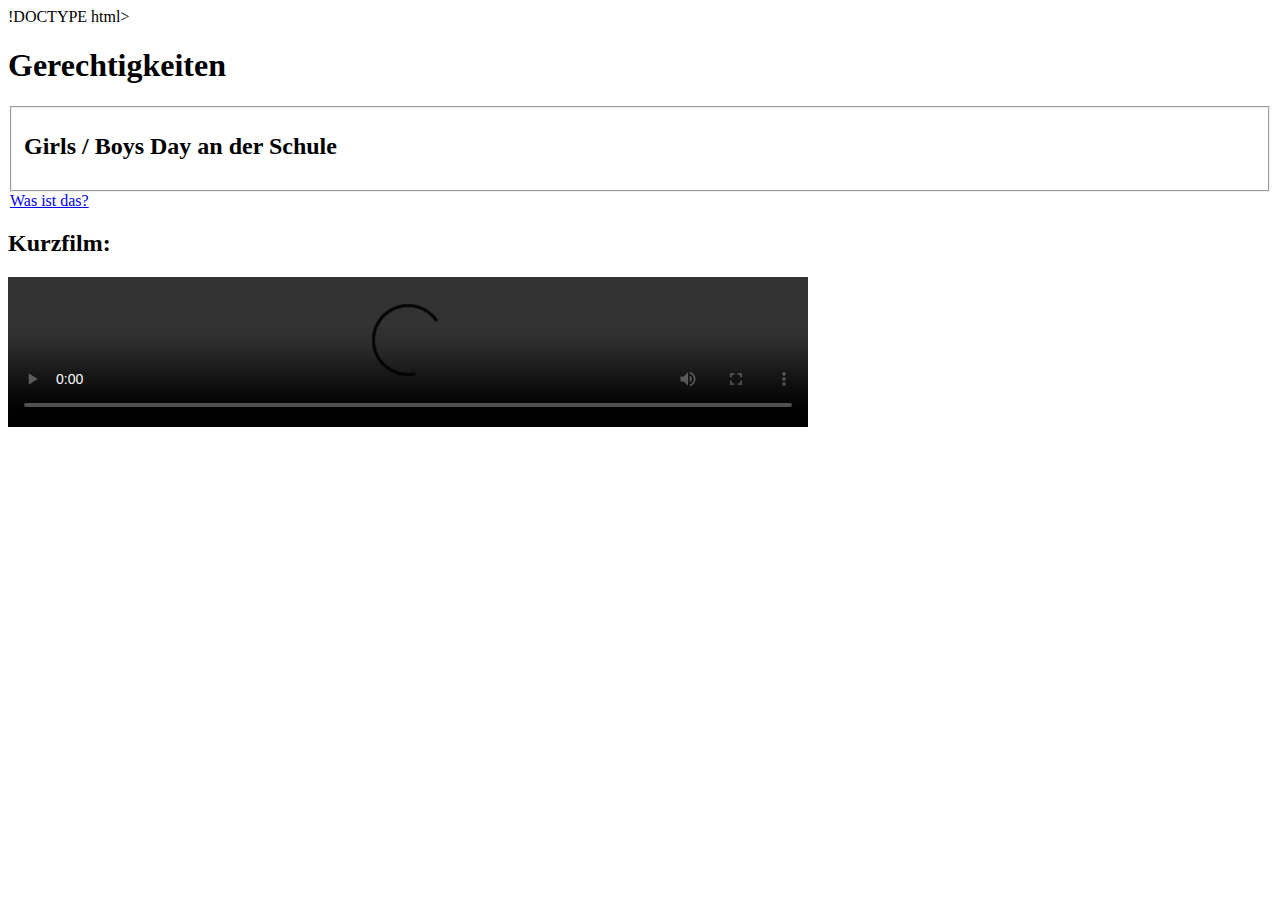
==== extra/index.html @ bfb8bd8e "Update index.html" ====
!DOCTYPE html>
<html lang="de">

<head>
    <title>Gerechtigkeiten</title>
    <meta charset="UTF-8">
    <meta name="viewport" content="width=device-width, initial-scale=1.0">
    <link href="frauen-rechte.css" rel="stylesheet">
</head>

<body>
    <div class="container">
        <header>
            <h1>Gerechtigkeiten</h1>
        </header>

        <section class="section-content">
            <fieldset class="section-box">
                <div class="heading-1">
                    <h2>Girls / Boys Day an der Schule</h2>
                </div>
            </fieldset>

            <div class="was-das-container">
                <legend class="was-das">
                    <a href="extra/index.html">Was ist das?</a>
                </legend>
            </div>
        </section>

        <section class="Kurzfilm">
            <h2>Kurzfilm:</h2>
            <video width="800" controls>
                <source src="Blue_Sky_and_Clouds_Timelapse_0892__Videvo.mp4" type="video/mp4">
                Ihr Browser unterstützt das Video-Tag nicht.
            </video>
        </section>
    </div>
</body>

</html>
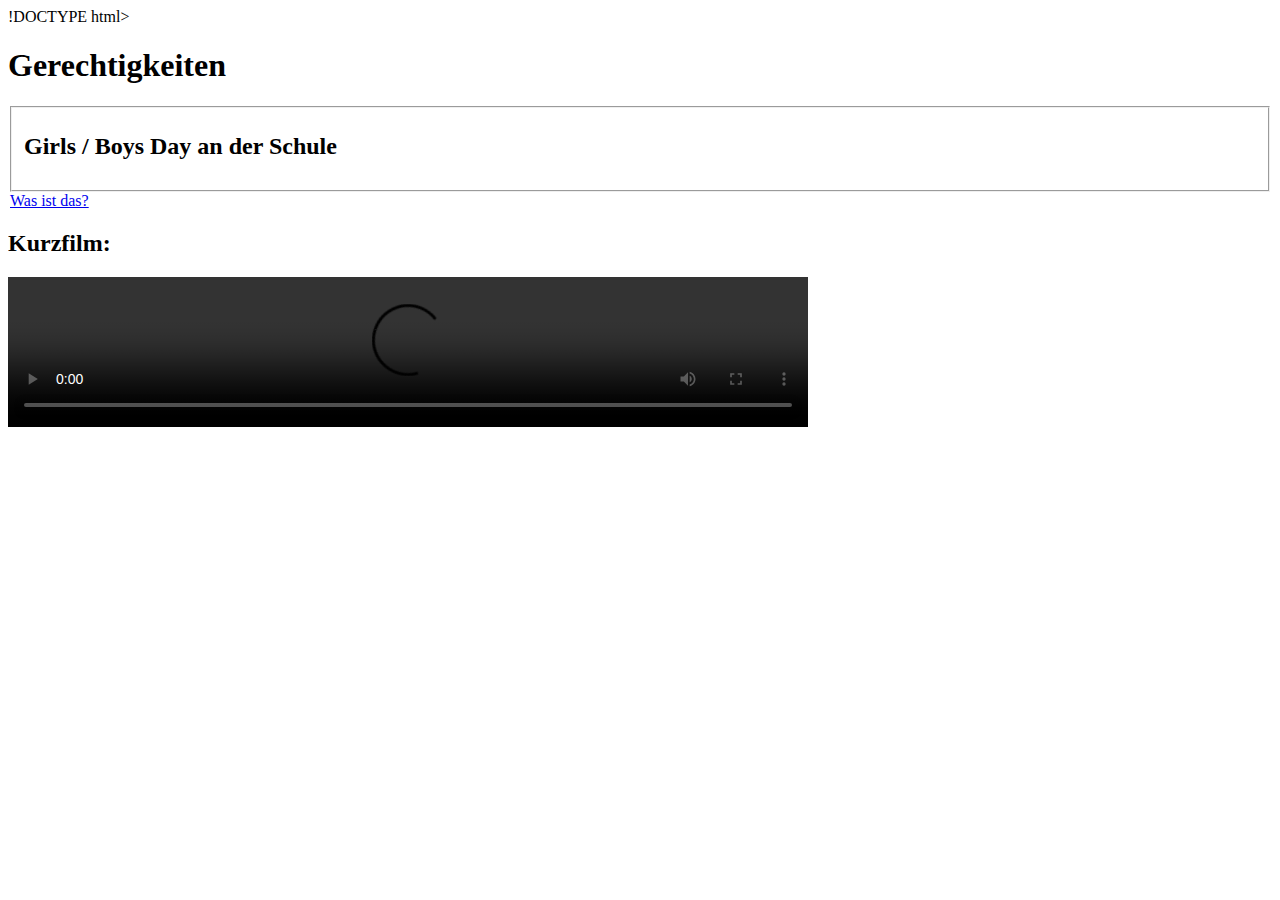
==== commit abee7064: "Update index.html" ====
--- a/extra/index.html
+++ b/extra/index.html
@@ -23,7 +23,7 @@
 
             <div class="was-das-container">
                 <legend class="was-das">
-                    <a href="extra/index.html">Was ist das?</a>
+                    <a href="index2.html">Was ist das?</a>
                 </legend>
             </div>
         </section>
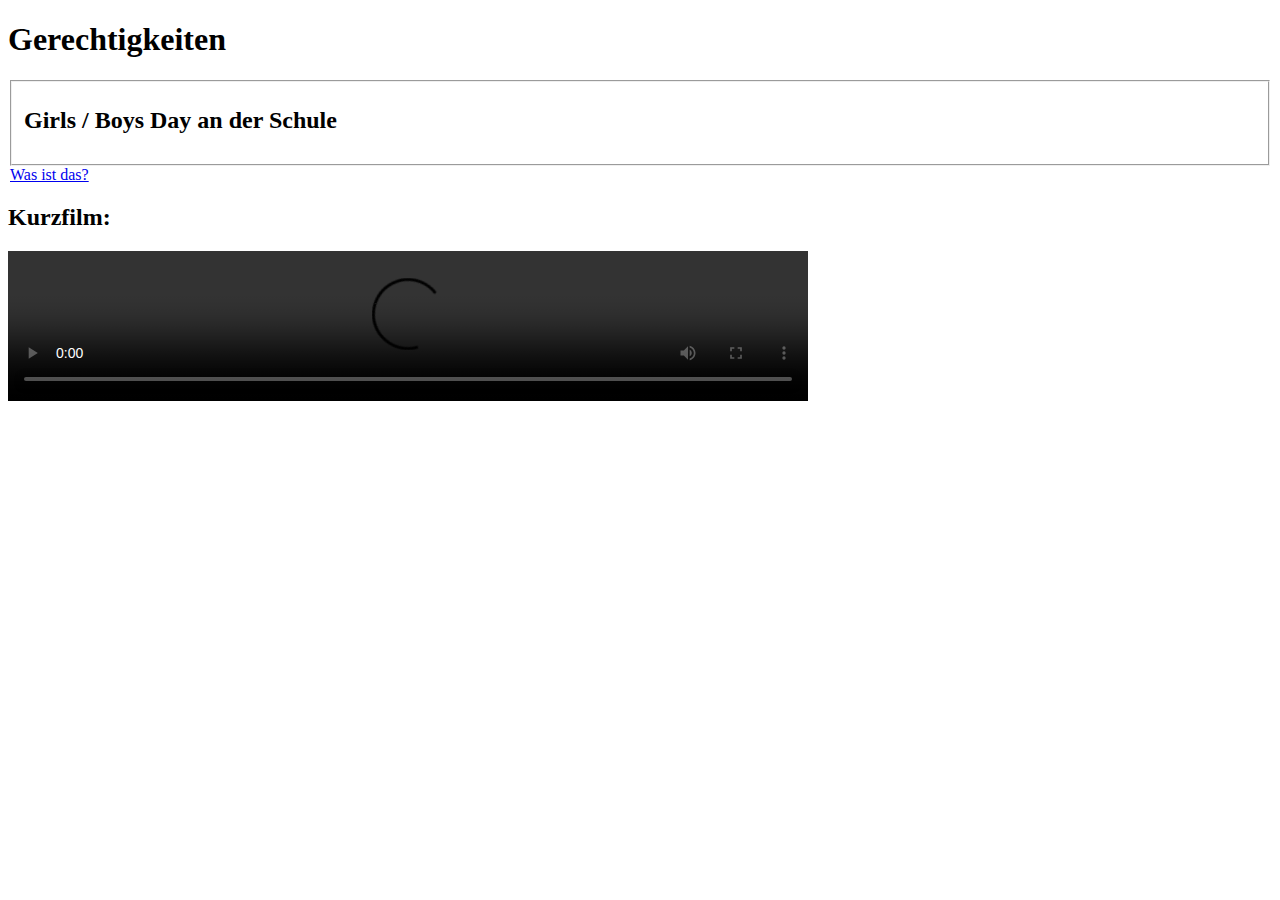
==== commit f3bf1527: "Update index.html" ====
--- a/extra/index.html
+++ b/extra/index.html
@@ -1,4 +1,4 @@
-!DOCTYPE html>
+<!DOCTYPE html>
 <html lang="de">
 
 <head>
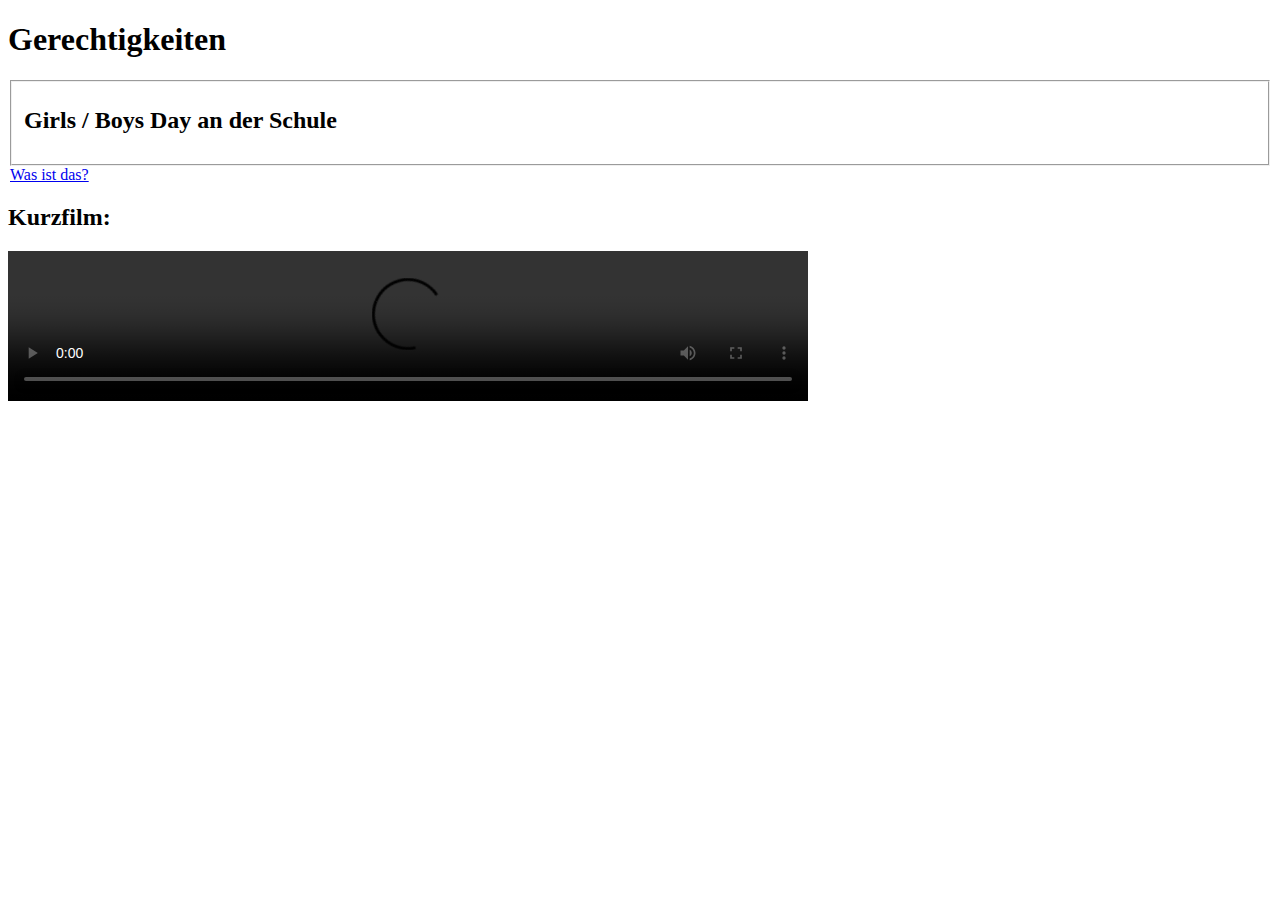
==== commit 655cca46: "Update index.html" ====
--- a/extra/index.html
+++ b/extra/index.html
@@ -23,7 +23,7 @@
 
             <div class="was-das-container">
                 <legend class="was-das">
-                    <a href="index2.html">Was ist das?</a>
+                    <a href="extra/index2.html">Was ist das?</a>
                 </legend>
             </div>
         </section>
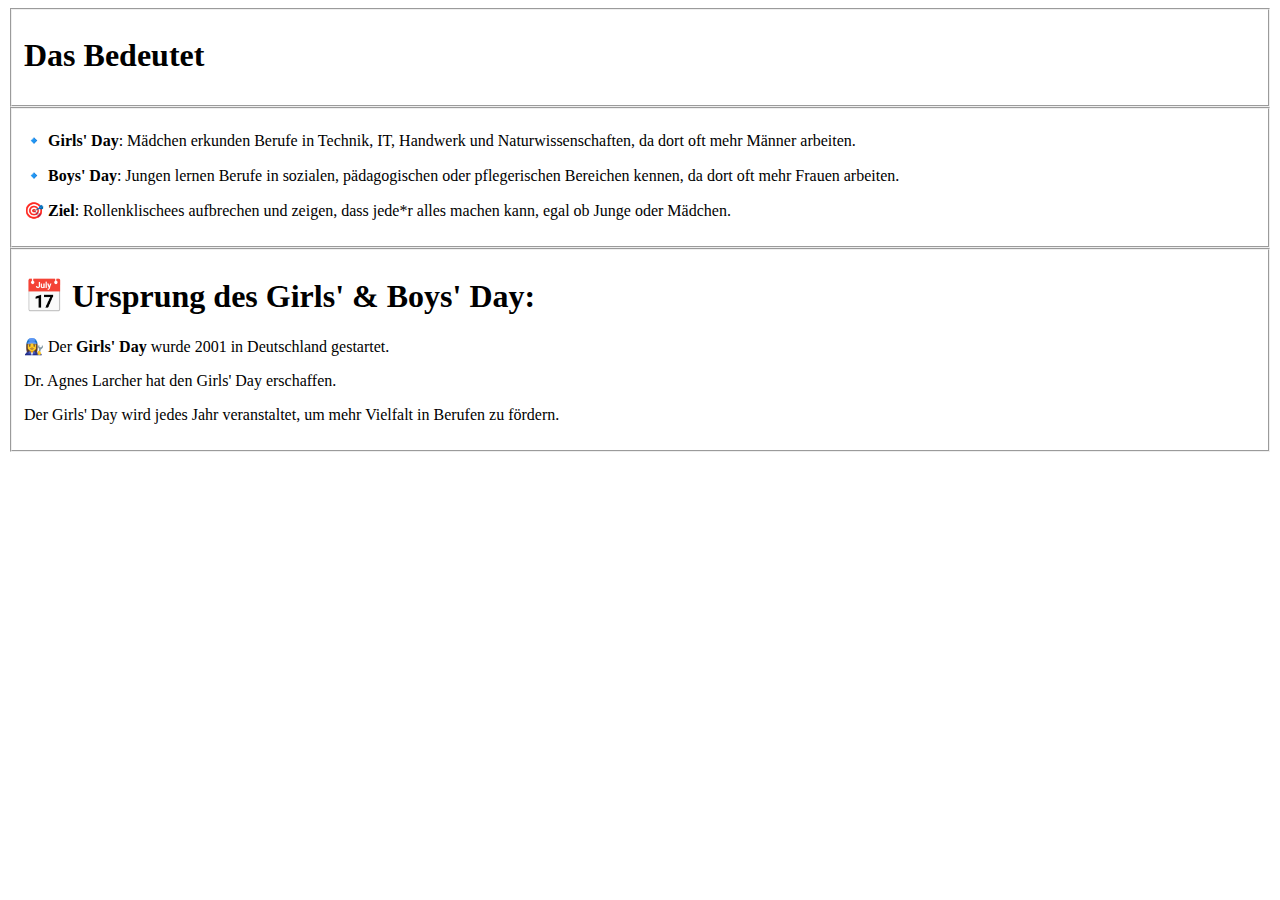
==== commit 25557572: "Update index.html" ====
--- a/extra/index.html
+++ b/extra/index.html
@@ -2,39 +2,34 @@
 <html lang="de">
 
 <head>
-    <title>Gerechtigkeiten</title>
+    <title>Was ist das?</title>
     <meta charset="UTF-8">
     <meta name="viewport" content="width=device-width, initial-scale=1.0">
-    <link href="frauen-rechte.css" rel="stylesheet">
+    <link href="was-das.css" rel="stylesheet">
 </head>
 
 <body>
-    <div class="container">
-        <header>
-            <h1>Gerechtigkeiten</h1>
-        </header>
+    <div class="heading">
+        <fieldset>
+            <h1>Das Bedeutet</h1>
+        </fieldset>
+    </div>
 
-        <section class="section-content">
-            <fieldset class="section-box">
-                <div class="heading-1">
-                    <h2>Girls / Boys Day an der Schule</h2>
-                </div>
-            </fieldset>
+    <div class="content">
+        <fieldset>
+            <p>🔹 <strong>Girls' Day</strong>: Mädchen erkunden Berufe in Technik, IT, Handwerk und Naturwissenschaften, da dort oft mehr Männer arbeiten.</p>
+            <p>🔹 <strong>Boys' Day</strong>: Jungen lernen Berufe in sozialen, pädagogischen oder pflegerischen Bereichen kennen, da dort oft mehr Frauen arbeiten.</p>
+            <p>🎯 <strong>Ziel</strong>: Rollenklischees aufbrechen und zeigen, dass jede*r alles machen kann, egal ob Junge oder Mädchen.</p>
+        </fieldset>
+    </div>
 
-            <div class="was-das-container">
-                <legend class="was-das">
-                    <a href="extra/index2.html">Was ist das?</a>
-                </legend>
-            </div>
-        </section>
-
-        <section class="Kurzfilm">
-            <h2>Kurzfilm:</h2>
-            <video width="800" controls>
-                <source src="Blue_Sky_and_Clouds_Timelapse_0892__Videvo.mp4" type="video/mp4">
-                Ihr Browser unterstützt das Video-Tag nicht.
-            </video>
-        </section>
+    <div class="content-2">
+        <fieldset>
+            <h1>📅 Ursprung des Girls' & Boys' Day:</h1>
+            <p>👩‍🔧 Der <strong>Girls' Day</strong> wurde 2001 in Deutschland gestartet.</p>
+            <p>Dr. Agnes Larcher hat den Girls' Day erschaffen.</p>
+            <p>Der Girls' Day wird jedes Jahr veranstaltet, um mehr Vielfalt in Berufen zu fördern.</p>
+        </fieldset>
     </div>
 </body>
 
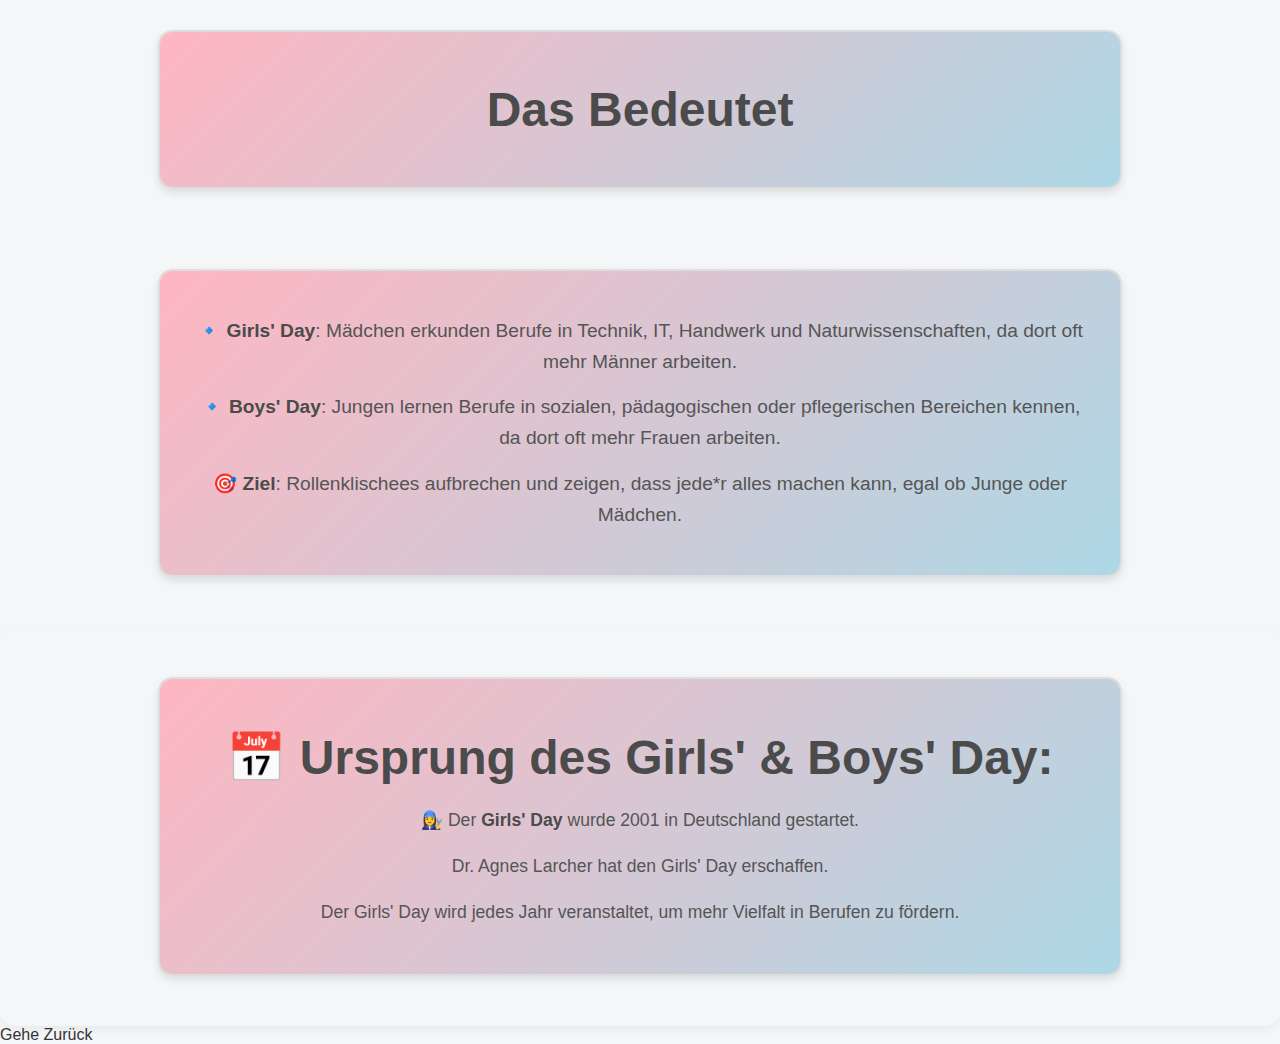
==== commit 04b64f8f: "Update index.html" ====
--- a/extra/index.html
+++ b/extra/index.html
@@ -31,6 +31,9 @@
             <p>Der Girls' Day wird jedes Jahr veranstaltet, um mehr Vielfalt in Berufen zu fördern.</p>
         </fieldset>
     </div>
+    <div class="button"
+        <button onclick="goToZurück()">Gehe Zurück</button>
+    </div>
+   <script src="was-das.js"></script>
 </body>
-
 </html>
--- a/extra/was-das.css
+++ b/extra/was-das.css
@@ -0,0 +1,77 @@
+body {
+    font-family: 'Arial', sans-serif;
+    background-color: #f4f6f8; /* Sanftes, modernes Grau */
+    color: #333;
+    margin: 0;
+    padding: 0;
+}
+
+h1 {
+    color: #4b4b4b;
+    font-size: 3em;
+    margin: 20px 0;
+    font-weight: 600;
+}
+
+fieldset {
+    border-radius: 15px;
+    margin: 30px auto;
+    padding: 30px;
+    width: 80%;
+    max-width: 900px;
+    text-align: center;
+    background: linear-gradient(135deg, #ffb6c1, #add8e6); /* Sanfte, ansprechende Farben */
+    border: 2px solid #ddd;
+    box-shadow: 0 4px 8px rgba(0, 0, 0, 0.1);
+}
+
+legend {
+    font-size: 2em;
+    font-weight: bold;
+    color: #4b4b4b;
+}
+
+.content, .content-2 {
+    padding: 20px;
+}
+
+.content p {
+    font-size: 1.2em;
+    line-height: 1.6;
+    margin: 15px 0;
+}
+
+.content-2 {
+    border-radius: 15px;
+    box-shadow: 0 4px 8px rgba(0, 0, 0, 0.05);
+    padding: 20px;
+}
+
+strong {
+    color: #4b4b4b;
+    font-weight: bold;
+}
+
+p {
+    font-size: 1.1em;
+    color: #555;
+    line-height: 1.6;
+}
+
+/* Verfeinerte Styling für Links */
+a {
+    color: #4b8bbe;
+    text-decoration: none;
+    font-weight: 500;
+    transition: color 0.3s ease;
+}
+
+a:hover {
+    color: #3a7ca5;
+}
+
+@media (max-width: 768px) {
+    fieldset {
+        width: 90%;
+    }
+}
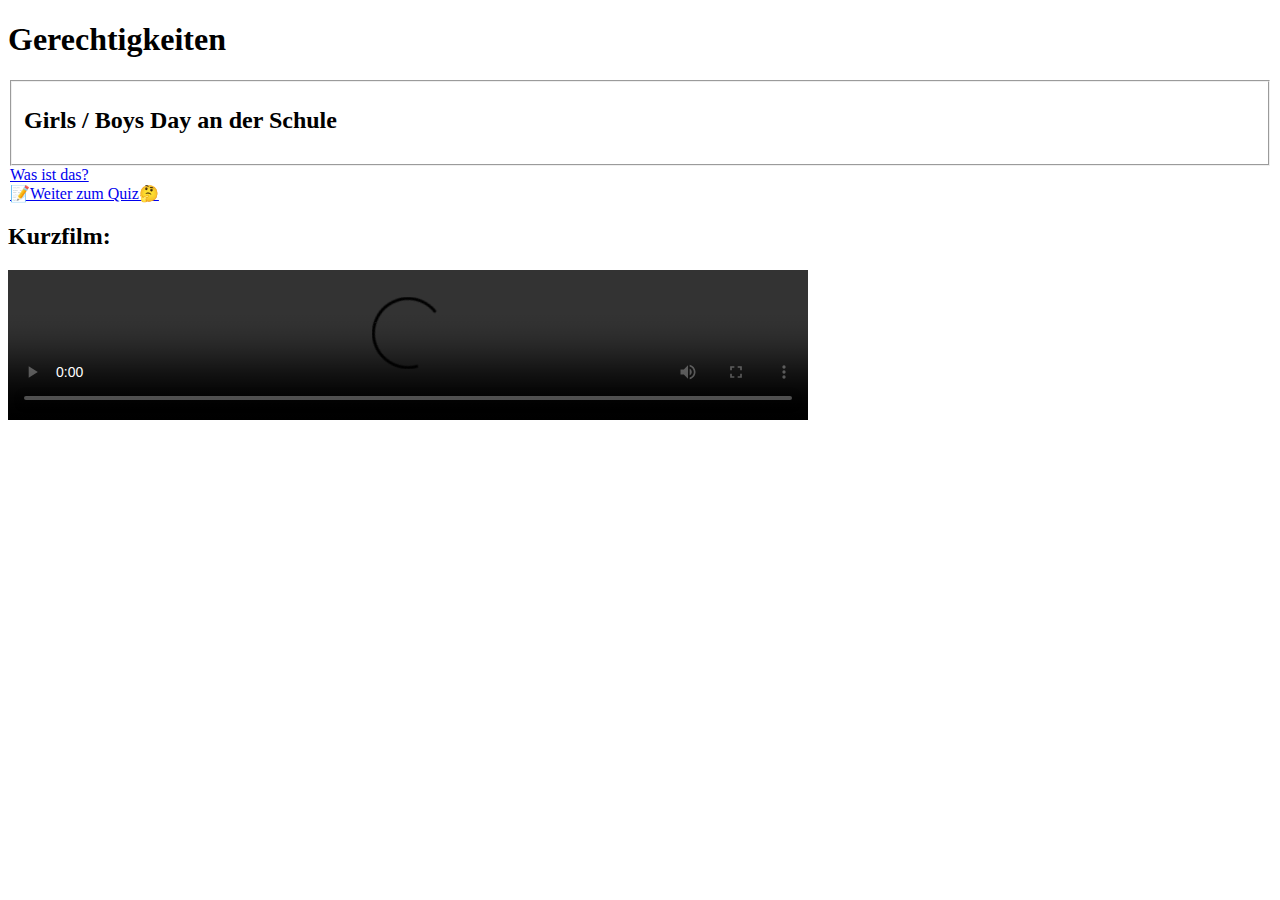
==== commit 9834f534: "Create index.html" ====
--- a/extra/index.html
+++ b/extra/index.html
@@ -2,38 +2,49 @@
 <html lang="de">
 
 <head>
-    <title>Was ist das?</title>
+    <title>Gerechtigkeiten</title>
     <meta charset="UTF-8">
     <meta name="viewport" content="width=device-width, initial-scale=1.0">
-    <link href="was-das.css" rel="stylesheet">
+    <link href="frauen-rechte.css" rel="stylesheet">
 </head>
 
 <body>
-    <div class="heading">
-        <fieldset>
-            <h1>Das Bedeutet</h1>
-        </fieldset>
+    <div class="container">
+        <header>
+            <h1>Gerechtigkeiten</h1>
+        </header>
+
+        <section class="section-content">
+            <fieldset class="section-box">
+                <div class="heading-1">
+                    <h2>Girls / Boys Day an der Schule</h2>
+                </div>
+            </fieldset>
+
+            <div class="was-das-container">
+                <legend class="was-das">
+                    <a href="extra/was-das.html">Was ist das?</a>
+                </legend>
+            </div>
+        </section>
+
+        <div class="Quiz">
+            <legend class="was-das">
+                <a href="Quiz/Quiz.html">📝Weiter zum Quiz🤔</a>
+            </legend>
+        </div>
+
+        <section class="Kurzfilm">
+            <h2>Kurzfilm:</h2>
+            <video width="800" controls>
+                <source src="Blue_Sky_and_Clouds_Timelapse_0892__Videvo.mp4" type="video/mp4">
+                Ihr Browser unterstützt das Video-Tag nicht.
+            </video>
+        </section>
     </div>
 
-    <div class="content">
-        <fieldset>
-            <p>🔹 <strong>Girls' Day</strong>: Mädchen erkunden Berufe in Technik, IT, Handwerk und Naturwissenschaften, da dort oft mehr Männer arbeiten.</p>
-            <p>🔹 <strong>Boys' Day</strong>: Jungen lernen Berufe in sozialen, pädagogischen oder pflegerischen Bereichen kennen, da dort oft mehr Frauen arbeiten.</p>
-            <p>🎯 <strong>Ziel</strong>: Rollenklischees aufbrechen und zeigen, dass jede*r alles machen kann, egal ob Junge oder Mädchen.</p>
-        </fieldset>
-    </div>
+    <!-- JavaScript-Dateien hinzufügen -->
+    <script src="Quiz/Quiz.js"></script>
+</body>
 
-    <div class="content-2">
-        <fieldset>
-            <h1>📅 Ursprung des Girls' & Boys' Day:</h1>
-            <p>👩‍🔧 Der <strong>Girls' Day</strong> wurde 2001 in Deutschland gestartet.</p>
-            <p>Dr. Agnes Larcher hat den Girls' Day erschaffen.</p>
-            <p>Der Girls' Day wird jedes Jahr veranstaltet, um mehr Vielfalt in Berufen zu fördern.</p>
-        </fieldset>
-    </div>
-    <div class="button"
-        <button onclick="goToZurück()">Gehe Zurück</button>
-    </div>
-   <script src="was-das.js"></script>
-</body>
 </html>
